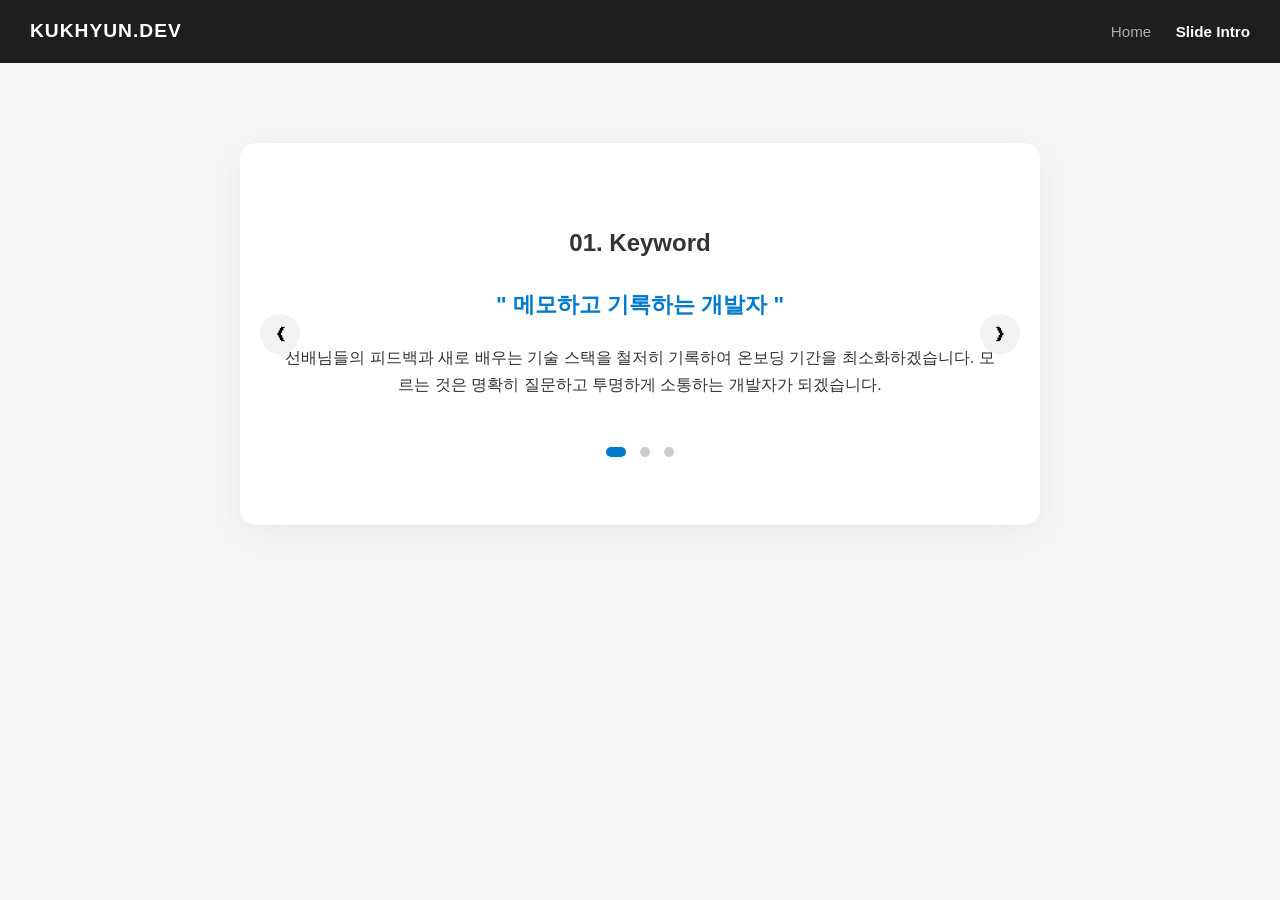
==== intro.html @ 61fcbe84 "Add files via upload" ====
<!DOCTYPE html>
<html lang="ko">
<head>
    <meta charset="UTF-8">
    <meta name="viewport" content="width=device-width, initial-scale=1.0">
    <title>조국현 포트폴리오 | 슬라이드 소개</title>
    <link rel="stylesheet" href="style.css">
</head>
<body>

    <nav class="navbar">
        <div class="nav-logo">KUKHYUN.DEV</div>
        <div class="nav-links">
            <a href="index.html">Home</a>
            <a href="intro.html" class="active">Slide Intro</a>
        </div>
    </nav>

    <div class="container">
        <!-- 슬라이더 컨테이너 -->
        <div class="slider-wrapper">
            <div class="slides">
                <!-- 슬라이드 1: 키워드 -->
                <div class="slide active">
                    <h2>01. Keyword</h2>
                    <p class="slide-title">" 메모하고 기록하는 개발자 "</p>
                    <p>선배님들의 피드백과 새로 배우는 기술 스택을 철저히 기록하여 온보딩 기간을 최소화하겠습니다. 모르는 것은 명확히 질문하고 투명하게 소통하는 개발자가 되겠습니다.</p>
                </div>

                <!-- 슬라이드 2: 기술 스택 -->
                <div class="slide">
                    <h2>02. Tech Stack</h2>
                    <p class="slide-title">관심 기술 및 역량</p>
                    <div class="tag-container" style="justify-content: center; margin-top: 20px;">
                        <span class="tag">HTML5 / CSS3</span>
                        <span class="tag">JavaScript</span>
                        <span class="tag">Java</span>
                        <span class="tag">Spring</span>
                        <span class="tag">Git / GitHub</span>
                        <span class="tag">MySQL</span>
                    </div>
                    <p style="margin-top: 20px; font-size: 0.95rem; color: #666;">기본기를 탄탄히 다지는 것이 중요하다 생각합니다.</p>
                </div>

                <!-- 슬라이드 3: 목표 -->
                <div class="slide">
                    <h2>03. Vision & Goal</h2>
                    <p class="slide-title">회사에서의 목표</p>
                    <ul style="text-align: left; max-width: 400px; margin: 20px auto;">
                        <li>단기: 회사 서비스 코드 구조 파악</li>
                        <li>중기: 1인분을 해내는 독립적인 개발자로 성장</li>
                        <li>장기: 동료들이 신뢰하고 협업하고 싶은 개발자</li>
                    </ul>
                </div>
            </div>

            <!-- 컨트롤 버튼 -->
            <button class="slide-btn prev-btn">❮</button>
            <button class="slide-btn next-btn">❯</button>

            <!-- 인디케이터 도트 -->
            <div class="dots-container">
                <span class="dot active" data-index="0"></span>
                <span class="dot" data-index="1"></span>
                <span class="dot" data-index="2"></span>
            </div>
        </div>
    </div>

    <script src="script.js"></script>
</body>
</html>
---- style.css ----
:root {
    --primary-color: #007ACC;
    --bg-color: #f4f7f6;
    --text-color: #333;
    --card-bg: #ffffff;
}

body {
    font-family: 'Malgun Gothic', sans-serif;
    background: var(--bg-color);
    color: var(--text-color);
    margin: 0;
    padding: 0;
    line-height: 1.7;
}

/* 네비게이션 바 */
.navbar {
    background: #1e1e1e;
    padding: 15px 30px;
    display: flex;
    justify-content: space-between;
    align-items: center;
}
.nav-logo {
    color: #fff;
    font-weight: bold;
    font-size: 1.2rem;
    letter-spacing: 1px;
}
.nav-links a {
    color: #aaa;
    text-decoration: none;
    margin-left: 20px;
    font-size: 0.95rem;
    transition: color 0.3s;
}
.nav-links a:hover, .nav-links a.active {
    color: #fff;
    font-weight: bold;
}

/* 컨테이너 */
.container {
    max-width: 800px;
    margin: 60px auto;
    padding: 20px;
}

.main-hero {
    background: var(--card-bg);
    padding: 50px;
    border-radius: 16px;
    box-shadow: 0 10px 30px rgba(0,0,0,0.05);
}

.header {
    text-align: center;
    margin-bottom: 40px;
}
.header h1 { color: var(--primary-color); margin-bottom: 15px; }
.badge {
    background: #e1f5fe;
    color: var(--primary-color);
    padding: 6px 16px;
    border-radius: 20px;
    font-size: 0.9rem;
    font-weight: bold;
}

/* 그리드 레이아웃 */
.card-grid {
    display: grid;
    grid-template-columns: 1px 1fr;
    gap: 20px;
    grid-template-columns: repeat(auto-fit, minmax(300px, 1fr));
}
.preview-card {
    background: #fafafa;
    padding: 25px;
    border-radius: 12px;
    border-left: 4px solid var(--primary-color);
}
.preview-card h3 { margin-top: 0; color: #222; }

.btn-primary {
    display: inline-block;
    background: var(--primary-color);
    color: white;
    padding: 12px 24px;
    border-radius: 8px;
    text-decoration: none;
    font-weight: bold;
    transition: background 0.2s;
}
.btn-primary:hover { background: #005999; }

/* 태그 */
.tag-container { display: flex; flex-wrap: wrap; gap: 8px; }
.tag { background: #e0e0e0; padding: 5px 12px; border-radius: 6px; font-size: 0.85rem; font-weight: bold; }

/* 슬라이더 스타일 */
.slider-wrapper {
    position: relative;
    background: var(--card-bg);
    padding: 60px 40px;
    border-radius: 16px;
    box-shadow: 0 10px 30px rgba(0,0,0,0.05);
    text-align: center;
    min-height: 250px;
    overflow: hidden;
}
.slide {
    display: none;
    animation: fadeIn 0.5s ease-in-out;
}
.slide.active { display: block; }
.slide-title { font-size: 1.4rem; font-weight: bold; color: var(--primary-color); margin-bottom: 20px; }

@keyframes fadeIn {
    from { opacity: 0; transform: translateY(10px); }
    to { opacity: 1; transform: translateY(0); }
}

/* 슬라이드 버튼 */
.slide-btn {
    position: absolute;
    top: 50%;
    transform: translateY(-50%);
    background: rgba(0,0,0,0.05);
    border: none;
    width: 40px;
    height: 40px;
    border-radius: 50%;
    cursor: pointer;
    font-size: 1.2rem;
    transition: background 0.2s;
}
.slide-btn:hover { background: rgba(0,0,0,0.2); color: white; }
.prev-btn { left: 20px; }
.next-btn { right: 20px; }

/* 도트 인디케이터 */
.dots-container { margin-top: 40px; }
.dot {
    display: inline-block;
    width: 10px;
    height: 10px;
    background: #ccc;
    border-radius: 50%;
    margin: 0 5px;
    cursor: pointer;
    transition: background 0.3s;
}
.dot.active { background: var(--primary-color); width: 20px; border-radius: 10px; }
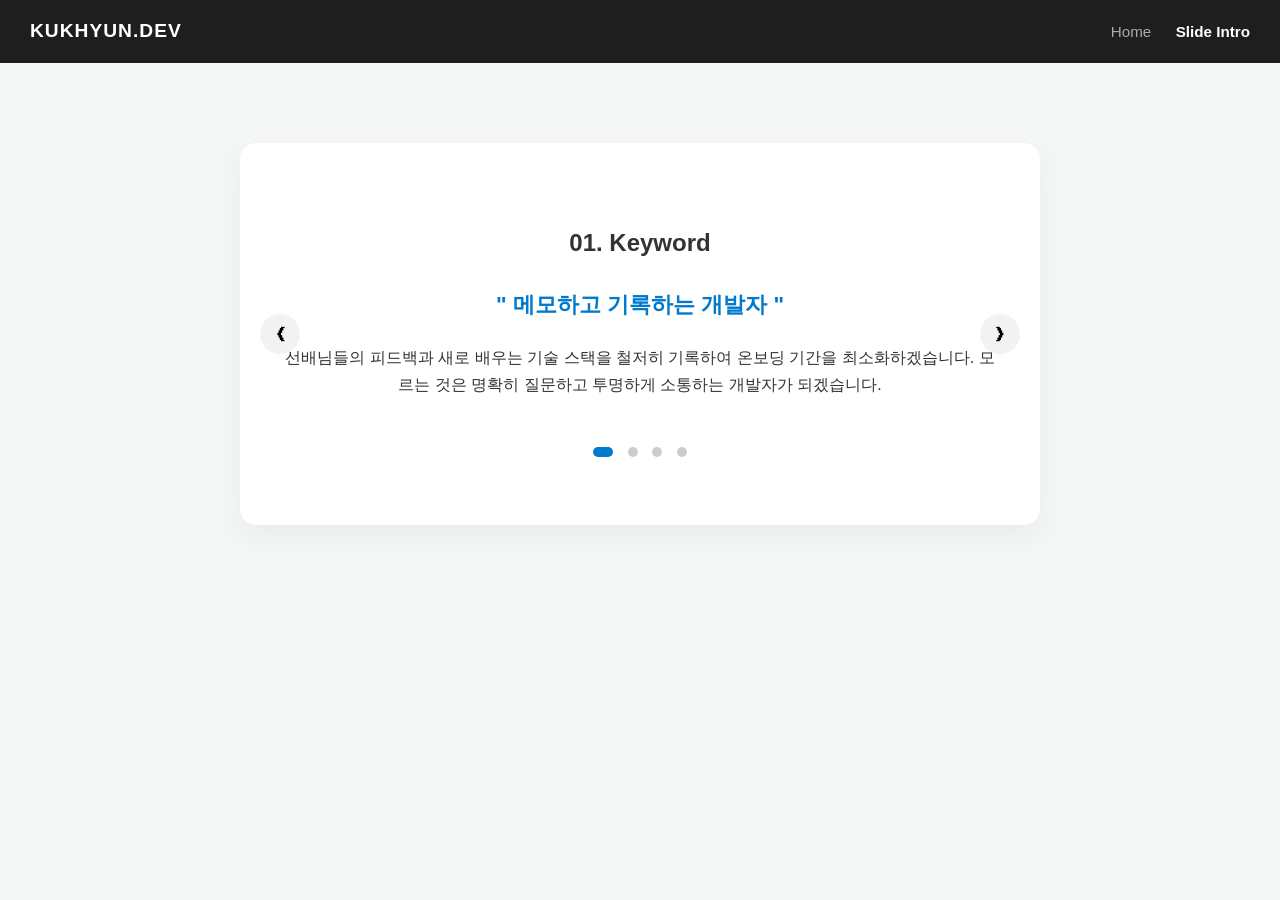
==== commit 3ed51ac4: "Update intro.html" ====
--- a/intro.html
+++ b/intro.html
@@ -5,6 +5,37 @@
     <meta name="viewport" content="width=device-width, initial-scale=1.0">
     <title>조국현 포트폴리오 | 슬라이드 소개</title>
     <link rel="stylesheet" href="style.css">
+    <style>
+        /* 슬라이드 4 내부의 가독성을 위한 추가 스타일 (style.css에 넣거나 여기에 두세요) */
+        .concept-grid {
+            display: grid;
+            grid-template-columns: 1fr 1fr;
+            gap: 15px;
+            text-align: left;
+            margin-top: 20px;
+            font-size: 0.85rem;
+        }
+        .concept-item {
+            background: #f9f9f9;
+            padding: 10px;
+            border-radius: 8px;
+            border: 1px solid #eee;
+        }
+        .concept-item strong {
+            color: #333;
+            display: block;
+            margin-bottom: 5px;
+            border-bottom: 1px solid #ddd;
+        }
+        .code-snippet {
+            background: #222;
+            color: #adff2f;
+            padding: 2px 5px;
+            border-radius: 4px;
+            font-family: monospace;
+            font-size: 0.8rem;
+        }
+    </style>
 </head>
 <body>
 
@@ -17,17 +48,14 @@
     </nav>
 
     <div class="container">
-        <!-- 슬라이더 컨테이너 -->
         <div class="slider-wrapper">
             <div class="slides">
-                <!-- 슬라이드 1: 키워드 -->
                 <div class="slide active">
                     <h2>01. Keyword</h2>
                     <p class="slide-title">" 메모하고 기록하는 개발자 "</p>
                     <p>선배님들의 피드백과 새로 배우는 기술 스택을 철저히 기록하여 온보딩 기간을 최소화하겠습니다. 모르는 것은 명확히 질문하고 투명하게 소통하는 개발자가 되겠습니다.</p>
                 </div>
 
-                <!-- 슬라이드 2: 기술 스택 -->
                 <div class="slide">
                     <h2>02. Tech Stack</h2>
                     <p class="slide-title">관심 기술 및 역량</p>
@@ -42,7 +70,6 @@
                     <p style="margin-top: 20px; font-size: 0.95rem; color: #666;">기본기를 탄탄히 다지는 것이 중요하다 생각합니다.</p>
                 </div>
 
-                <!-- 슬라이드 3: 목표 -->
                 <div class="slide">
                     <h2>03. Vision & Goal</h2>
                     <p class="slide-title">회사에서의 목표</p>
@@ -52,21 +79,51 @@
                         <li>장기: 동료들이 신뢰하고 협업하고 싶은 개발자</li>
                     </ul>
                 </div>
+
+                <div class="slide">
+                    <h2>04. Frontend Basics</h2>
+                    <p class="slide-title">1주 차 과제: 프론트 기본 개념 정리</p>
+                    
+                    <div class="concept-grid">
+                        <div class="concept-item">
+                            <strong>1. display 속성</strong>
+                            - Block: 한 줄 차지 (<span class="code-snippet">div</span>)<br>
+                            - Inline: 컨텐츠만큼 차지 (<span class="code-snippet">span</span>)
+                        </div>
+                        <div class="concept-item">
+                            <strong>2. HTML Layout</strong>
+                            - Flex: 1차원 정렬<br>
+                            - Grid: 2차원 정렬<br>
+                            - Float: 요소 부유 설정
+                        </div>
+                        <div class="concept-item">
+                            <strong>3. 박스 모델</strong>
+                            - Content: 실제 내용 영역<br>
+                            - Padding/Border/Margin: 안팎 여백
+                        </div>
+                        <div class="concept-item">
+                            <strong>4. id & class</strong>
+                            - id: 고유한 식별자 (#)<br>
+                            - class: 중복 가능한 그룹 (.)
+                        </div>
+                    </div>
+                    <p style="margin-top: 15px; font-size: 0.8rem; color: #888;">* 상세 예제 코드는 MS Office 파일 및 Repo 참조</p>
+                </div>
             </div>
 
-            <!-- 컨트롤 버튼 -->
             <button class="slide-btn prev-btn">❮</button>
             <button class="slide-btn next-btn">❯</button>
 
-            <!-- 인디케이터 도트 -->
             <div class="dots-container">
                 <span class="dot active" data-index="0"></span>
                 <span class="dot" data-index="1"></span>
                 <span class="dot" data-index="2"></span>
+                <span class="dot" data-index="3"></span>
             </div>
         </div>
     </div>
 
     <script src="script.js"></script>
 </body>
-</html>+</html>
+
